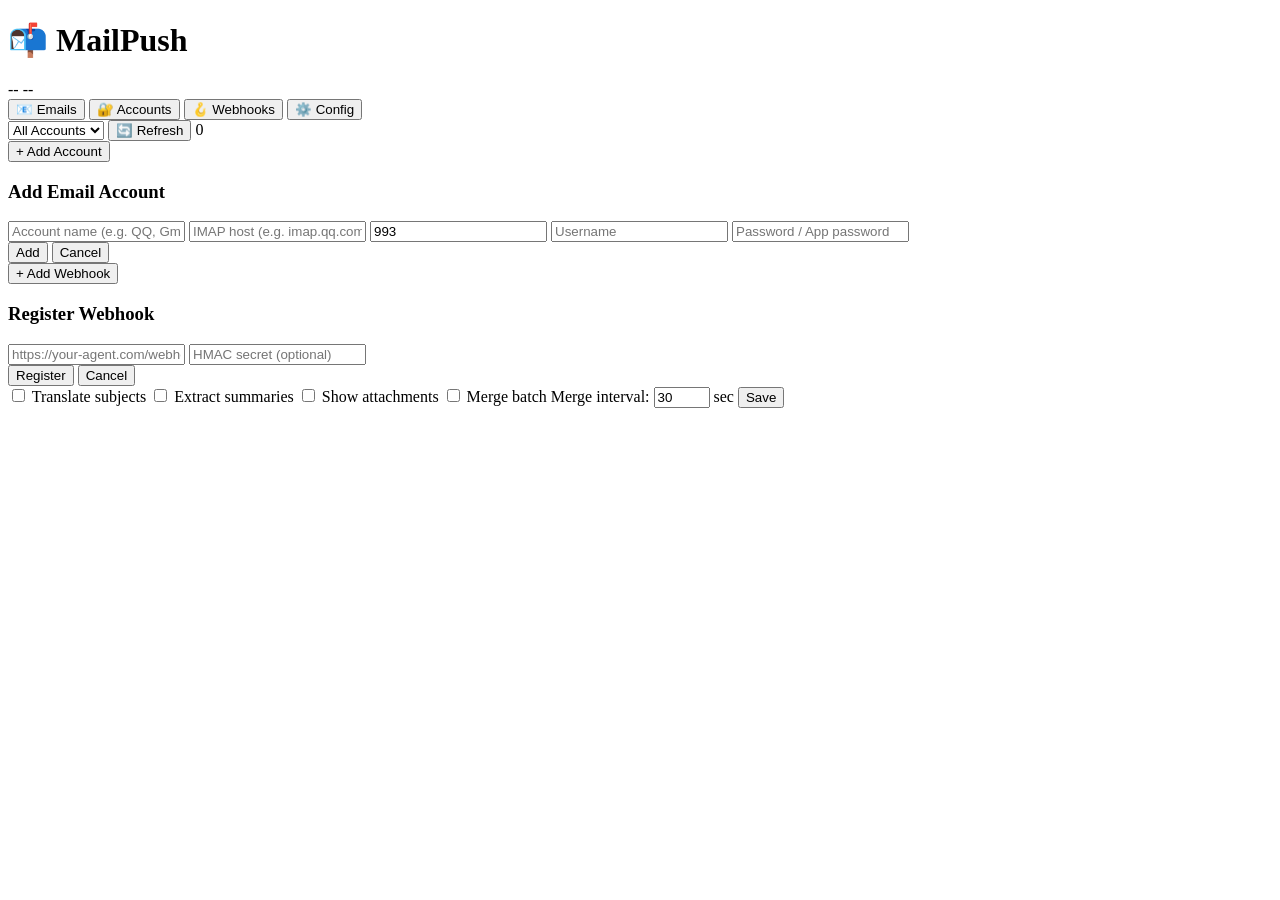
==== mailpush/static/index.html @ 152eb019 "Initial release: MailPush v1.0.0 IMAP IDLE real-time email push → hermes send → WeChat + Telegram. C" ====
<!DOCTYPE html>
<html lang="en">
<head>
<meta charset="UTF-8">
<meta name="viewport" content="width=device-width, initial-scale=1.0">
<title>MailPush Dashboard</title>
<link rel="stylesheet" href="/static/style.css">
</head>
<body>
<div id="app">
  <header>
    <h1>📬 MailPush</h1>
    <div class="status-bar">
      <span id="uptime">--</span>
      <span id="acct-count">--</span>
      <span id="conn-status" class="dot"></span>
    </div>
  </header>

  <nav>
    <button class="tab active" data-tab="emails">📧 Emails</button>
    <button class="tab" data-tab="accounts">🔐 Accounts</button>
    <button class="tab" data-tab="webhooks">🪝 Webhooks</button>
    <button class="tab" data-tab="config">⚙️ Config</button>
  </nav>

  <!-- EMAILS TAB -->
  <section id="tab-emails" class="tab-content active">
    <div class="toolbar">
      <select id="email-filter-acct">
        <option value="">All Accounts</option>
      </select>
      <button onclick="refreshEmails()">🔄 Refresh</button>
      <span id="email-count" class="badge">0</span>
    </div>
    <div id="email-list" class="card-list"></div>
  </section>

  <!-- ACCOUNTS TAB -->
  <section id="tab-accounts" class="tab-content">
    <button class="btn-primary" onclick="showAddAccount()">+ Add Account</button>
    <div id="account-list" class="card-list"></div>
    <div id="add-account-form" class="modal hidden">
      <h3>Add Email Account</h3>
      <input id="acct-name" placeholder="Account name (e.g. QQ, Gmail)">
      <input id="acct-host" placeholder="IMAP host (e.g. imap.qq.com)">
      <input id="acct-port" type="number" value="993" placeholder="Port">
      <input id="acct-user" placeholder="Username">
      <input id="acct-pass" type="password" placeholder="Password / App password">
      <div class="btn-row">
        <button class="btn-primary" onclick="addAccount()">Add</button>
        <button onclick="hideAddAccount()">Cancel</button>
      </div>
    </div>
  </section>

  <!-- WEBHOOKS TAB -->
  <section id="tab-webhooks" class="tab-content">
    <button class="btn-primary" onclick="showAddWebhook()">+ Add Webhook</button>
    <div id="webhook-list" class="card-list"></div>
    <div id="add-webhook-form" class="modal hidden">
      <h3>Register Webhook</h3>
      <input id="wh-url" placeholder="https://your-agent.com/webhook">
      <input id="wh-secret" placeholder="HMAC secret (optional)">
      <div class="btn-row">
        <button class="btn-primary" onclick="addWebhook()">Register</button>
        <button onclick="hideAddWebhook()">Cancel</button>
      </div>
    </div>
  </section>

  <!-- CONFIG TAB -->
  <section id="tab-config" class="tab-content">
    <div id="config-form">
      <label><input type="checkbox" id="cfg-translate"> Translate subjects</label>
      <label><input type="checkbox" id="cfg-summary"> Extract summaries</label>
      <label><input type="checkbox" id="cfg-attachments"> Show attachments</label>
      <label><input type="checkbox" id="cfg-merge"> Merge batch</label>
      <label>Merge interval: <input type="number" id="cfg-merge-interval" min="5" max="300" value="30"> sec</label>
      <button class="btn-primary" onclick="saveConfig()">Save</button>
    </div>
  </section>
</div>

<script src="/static/app.js"></script>
</body>
</html>
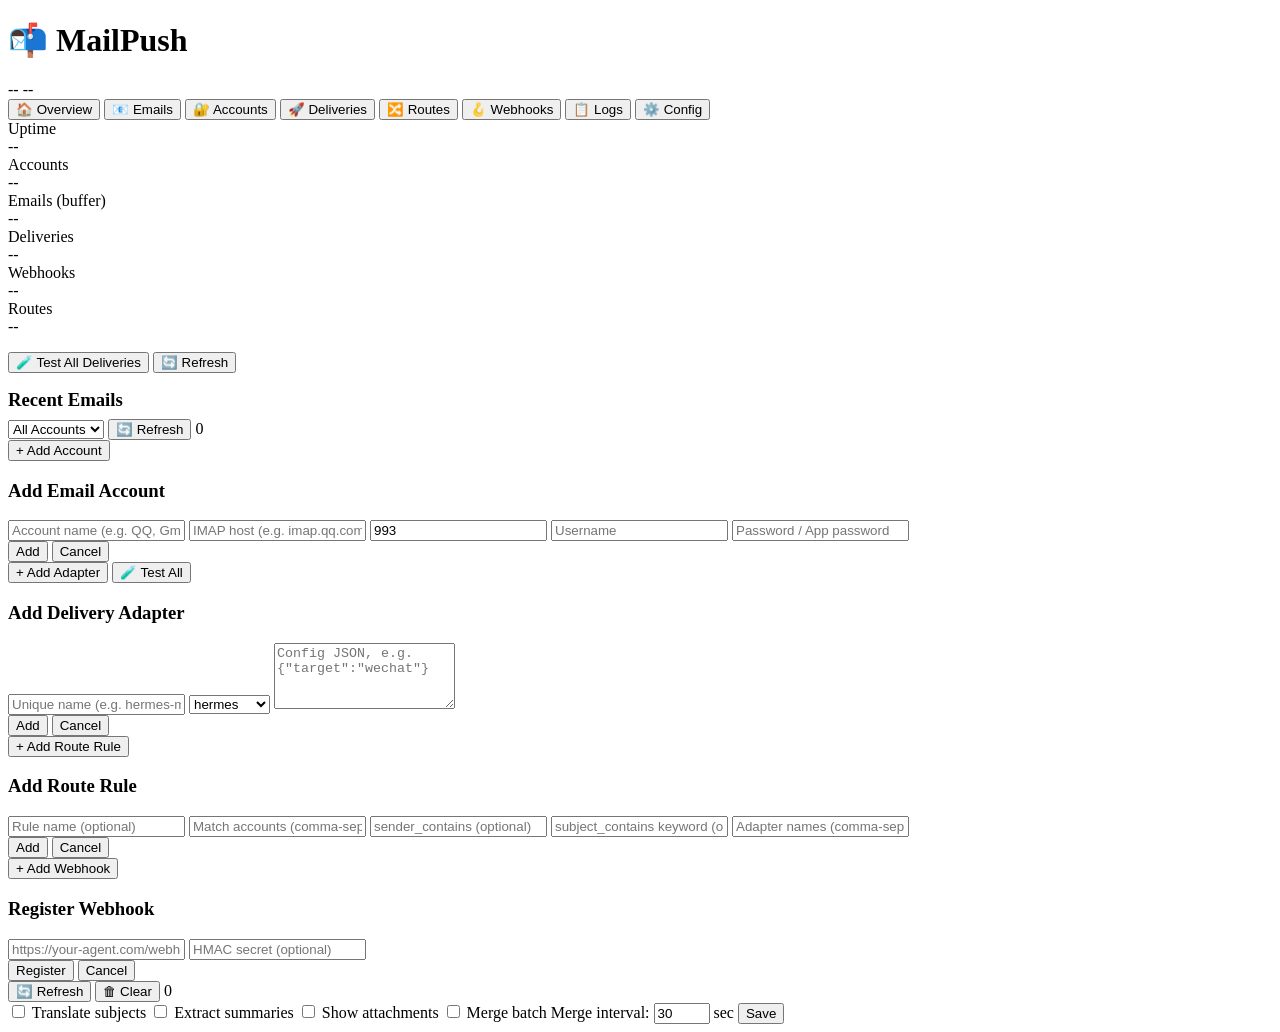
==== commit 19d1b3c9: "v9: 模块化重构 + 10项安全加固 目录重构: - api/   FastAPI REST + 7路由模块 - core/  配置/事件/模板/安全 - delivery/  13种 adapte" ====
--- a/mailpush/static/index.html
+++ b/mailpush/static/index.html
@@ -1,87 +1,188 @@
-<!DOCTYPE html>
-<html lang="en">
-<head>
-<meta charset="UTF-8">
-<meta name="viewport" content="width=device-width, initial-scale=1.0">
-<title>MailPush Dashboard</title>
-<link rel="stylesheet" href="/static/style.css">
-</head>
-<body>
-<div id="app">
-  <header>
-    <h1>📬 MailPush</h1>
-    <div class="status-bar">
-      <span id="uptime">--</span>
-      <span id="acct-count">--</span>
-      <span id="conn-status" class="dot"></span>
-    </div>
-  </header>
-
-  <nav>
-    <button class="tab active" data-tab="emails">📧 Emails</button>
-    <button class="tab" data-tab="accounts">🔐 Accounts</button>
-    <button class="tab" data-tab="webhooks">🪝 Webhooks</button>
-    <button class="tab" data-tab="config">⚙️ Config</button>
-  </nav>
-
-  <!-- EMAILS TAB -->
-  <section id="tab-emails" class="tab-content active">
-    <div class="toolbar">
-      <select id="email-filter-acct">
-        <option value="">All Accounts</option>
-      </select>
-      <button onclick="refreshEmails()">🔄 Refresh</button>
-      <span id="email-count" class="badge">0</span>
-    </div>
-    <div id="email-list" class="card-list"></div>
-  </section>
-
-  <!-- ACCOUNTS TAB -->
-  <section id="tab-accounts" class="tab-content">
-    <button class="btn-primary" onclick="showAddAccount()">+ Add Account</button>
-    <div id="account-list" class="card-list"></div>
-    <div id="add-account-form" class="modal hidden">
-      <h3>Add Email Account</h3>
-      <input id="acct-name" placeholder="Account name (e.g. QQ, Gmail)">
-      <input id="acct-host" placeholder="IMAP host (e.g. imap.qq.com)">
-      <input id="acct-port" type="number" value="993" placeholder="Port">
-      <input id="acct-user" placeholder="Username">
-      <input id="acct-pass" type="password" placeholder="Password / App password">
-      <div class="btn-row">
-        <button class="btn-primary" onclick="addAccount()">Add</button>
-        <button onclick="hideAddAccount()">Cancel</button>
-      </div>
-    </div>
-  </section>
-
-  <!-- WEBHOOKS TAB -->
-  <section id="tab-webhooks" class="tab-content">
-    <button class="btn-primary" onclick="showAddWebhook()">+ Add Webhook</button>
-    <div id="webhook-list" class="card-list"></div>
-    <div id="add-webhook-form" class="modal hidden">
-      <h3>Register Webhook</h3>
-      <input id="wh-url" placeholder="https://your-agent.com/webhook">
-      <input id="wh-secret" placeholder="HMAC secret (optional)">
-      <div class="btn-row">
-        <button class="btn-primary" onclick="addWebhook()">Register</button>
-        <button onclick="hideAddWebhook()">Cancel</button>
-      </div>
-    </div>
-  </section>
-
-  <!-- CONFIG TAB -->
-  <section id="tab-config" class="tab-content">
-    <div id="config-form">
-      <label><input type="checkbox" id="cfg-translate"> Translate subjects</label>
-      <label><input type="checkbox" id="cfg-summary"> Extract summaries</label>
-      <label><input type="checkbox" id="cfg-attachments"> Show attachments</label>
-      <label><input type="checkbox" id="cfg-merge"> Merge batch</label>
-      <label>Merge interval: <input type="number" id="cfg-merge-interval" min="5" max="300" value="30"> sec</label>
-      <button class="btn-primary" onclick="saveConfig()">Save</button>
-    </div>
-  </section>
-</div>
-
-<script src="/static/app.js"></script>
-</body>
-</html>
+<!DOCTYPE html>
+<html lang="en">
+<head>
+<meta charset="UTF-8">
+<meta name="viewport" content="width=device-width, initial-scale=1.0">
+<title>MailPush Dashboard</title>
+<link rel="stylesheet" href="/static/style.css">
+</head>
+<body>
+<div id="app">
+  <header>
+    <h1>📬 MailPush</h1>
+    <div class="status-bar">
+      <span id="uptime">--</span>
+      <span id="acct-count">--</span>
+      <span id="conn-status" class="dot"></span>
+    </div>
+  </header>
+
+  <nav>
+    <button class="tab active" data-tab="overview">🏠 Overview</button>
+    <button class="tab" data-tab="emails">📧 Emails</button>
+    <button class="tab" data-tab="accounts">🔐 Accounts</button>
+    <button class="tab" data-tab="deliveries">🚀 Deliveries</button>
+    <button class="tab" data-tab="routes">🔀 Routes</button>
+    <button class="tab" data-tab="webhooks">🪝 Webhooks</button>
+    <button class="tab" data-tab="logs">📋 Logs</button>
+    <button class="tab" data-tab="config">⚙️ Config</button>
+  </nav>
+
+  <!-- OVERVIEW TAB -->
+  <section id="tab-overview" class="tab-content active">
+    <div class="overview-grid">
+      <div class="stat-card">
+        <div class="stat-label">Uptime</div>
+        <div class="stat-value" id="ov-uptime">--</div>
+      </div>
+      <div class="stat-card">
+        <div class="stat-label">Accounts</div>
+        <div class="stat-value" id="ov-accounts">--</div>
+      </div>
+      <div class="stat-card">
+        <div class="stat-label">Emails (buffer)</div>
+        <div class="stat-value" id="ov-emails">--</div>
+      </div>
+      <div class="stat-card">
+        <div class="stat-label">Deliveries</div>
+        <div class="stat-value" id="ov-deliveries">--</div>
+      </div>
+      <div class="stat-card">
+        <div class="stat-label">Webhooks</div>
+        <div class="stat-value" id="ov-webhooks">--</div>
+      </div>
+      <div class="stat-card">
+        <div class="stat-label">Routes</div>
+        <div class="stat-value" id="ov-routes">--</div>
+      </div>
+    </div>
+    <div class="toolbar" style="margin-top:16px">
+      <button class="btn-primary" onclick="testAllDeliveries()">🧪 Test All Deliveries</button>
+      <button onclick="refreshOverview()">🔄 Refresh</button>
+    </div>
+    <div id="overview-delivery-result" class="result-box hidden"></div>
+    <h3 style="margin:16px 0 8px">Recent Emails</h3>
+    <div id="ov-email-list" class="card-list"></div>
+  </section>
+
+  <!-- EMAILS TAB -->
+  <section id="tab-emails" class="tab-content">
+    <div class="toolbar">
+      <select id="email-filter-acct">
+        <option value="">All Accounts</option>
+      </select>
+      <button onclick="refreshEmails()">🔄 Refresh</button>
+      <span id="email-count" class="badge">0</span>
+    </div>
+    <div id="email-list" class="card-list"></div>
+  </section>
+
+  <!-- ACCOUNTS TAB -->
+  <section id="tab-accounts" class="tab-content">
+    <div class="toolbar">
+      <button class="btn-primary" onclick="showAddAccount()">+ Add Account</button>
+    </div>
+    <div id="account-list" class="card-list"></div>
+    <div id="add-account-form" class="modal hidden">
+      <h3>Add Email Account</h3>
+      <input id="acct-name" placeholder="Account name (e.g. QQ, Gmail)">
+      <input id="acct-host" placeholder="IMAP host (e.g. imap.qq.com)">
+      <input id="acct-port" type="number" value="993" placeholder="Port">
+      <input id="acct-user" placeholder="Username">
+      <input id="acct-pass" type="password" placeholder="Password / App password">
+      <div class="btn-row">
+        <button class="btn-primary" onclick="addAccount()">Add</button>
+        <button onclick="hideAddAccount()">Cancel</button>
+      </div>
+    </div>
+  </section>
+
+  <!-- DELIVERIES TAB -->
+  <section id="tab-deliveries" class="tab-content">
+    <div class="toolbar">
+      <button class="btn-primary" onclick="showAddDelivery()">+ Add Adapter</button>
+      <button onclick="testAllDeliveries()">🧪 Test All</button>
+    </div>
+    <div id="delivery-list" class="card-list"></div>
+    <div id="add-delivery-form" class="modal hidden">
+      <h3>Add Delivery Adapter</h3>
+      <input id="dlv-name" placeholder="Unique name (e.g. hermes-main)">
+      <select id="dlv-type">
+        <option value="hermes">hermes</option>
+        <option value="http">http</option>
+        <option value="webhook">webhook</option>
+        <option value="command">command</option>
+        <option value="openclaw">openclaw</option>
+      </select>
+      <textarea id="dlv-config" rows="4" placeholder='Config JSON, e.g. {"target":"wechat"}'></textarea>
+      <div class="btn-row">
+        <button class="btn-primary" onclick="addDelivery()">Add</button>
+        <button onclick="hideAddDelivery()">Cancel</button>
+      </div>
+    </div>
+    <div id="delivery-test-result" class="result-box hidden"></div>
+  </section>
+
+  <!-- ROUTES TAB -->
+  <section id="tab-routes" class="tab-content">
+    <div class="toolbar">
+      <button class="btn-primary" onclick="showAddRoute()">+ Add Route Rule</button>
+    </div>
+    <div id="route-list" class="card-list"></div>
+    <div id="add-route-form" class="modal hidden">
+      <h3>Add Route Rule</h3>
+      <input id="rt-name" placeholder="Rule name (optional)">
+      <input id="rt-account" placeholder='Match accounts (comma-sep, e.g. QQ,Gmail)'>
+      <input id="rt-sender" placeholder="sender_contains (optional)">
+      <input id="rt-subject" placeholder="subject_contains keyword (optional)">
+      <input id="rt-adapters" placeholder="Adapter names (comma-sep, e.g. hermes-main)">
+      <div class="btn-row">
+        <button class="btn-primary" onclick="addRoute()">Add</button>
+        <button onclick="hideAddRoute()">Cancel</button>
+      </div>
+    </div>
+  </section>
+
+  <!-- WEBHOOKS TAB -->
+  <section id="tab-webhooks" class="tab-content">
+    <div class="toolbar">
+      <button class="btn-primary" onclick="showAddWebhook()">+ Add Webhook</button>
+    </div>
+    <div id="webhook-list" class="card-list"></div>
+    <div id="add-webhook-form" class="modal hidden">
+      <h3>Register Webhook</h3>
+      <input id="wh-url" placeholder="https://your-agent.com/webhook">
+      <input id="wh-secret" placeholder="HMAC secret (optional)">
+      <div class="btn-row">
+        <button class="btn-primary" onclick="addWebhook()">Register</button>
+        <button onclick="hideAddWebhook()">Cancel</button>
+      </div>
+    </div>
+  </section>
+
+  <!-- LOGS TAB -->
+  <section id="tab-logs" class="tab-content">
+    <div class="toolbar">
+      <button onclick="refreshLogs()">🔄 Refresh</button>
+      <button onclick="clearLogs()">🗑 Clear</button>
+      <span class="badge" id="log-count">0</span>
+    </div>
+    <div id="log-list" class="log-panel"></div>
+  </section>
+
+  <!-- CONFIG TAB -->
+  <section id="tab-config" class="tab-content">
+    <div id="config-form">
+      <label><input type="checkbox" id="cfg-translate"> Translate subjects</label>
+      <label><input type="checkbox" id="cfg-summary"> Extract summaries</label>
+      <label><input type="checkbox" id="cfg-attachments"> Show attachments</label>
+      <label><input type="checkbox" id="cfg-merge"> Merge batch</label>
+      <label>Merge interval: <input type="number" id="cfg-merge-interval" min="5" max="300" value="30"> sec</label>
+      <button class="btn-primary" onclick="saveConfig()">Save</button>
+    </div>
+  </section>
+</div>
+
+<script src="/static/app.js"></script>
+</body>
+</html>
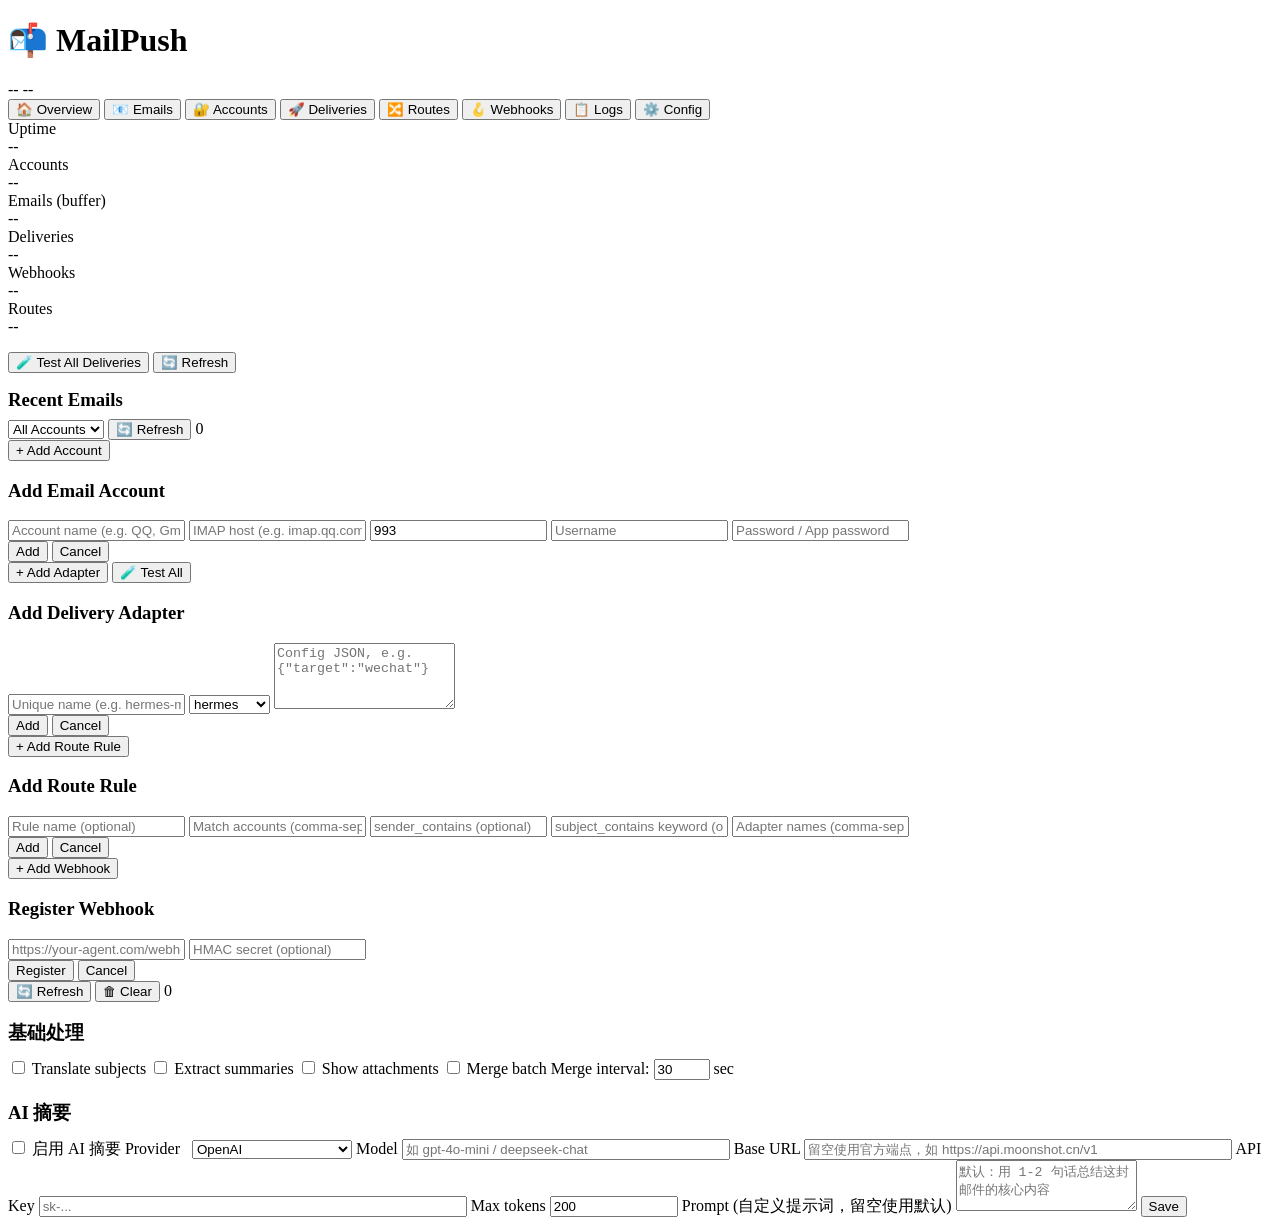
==== commit 703268f0: "v1.2.0 — 单邮箱独立代理 (HTTP/SOCKS5) + AI 摘要 - 新增 proxy_imap.py：基于 python-socks 的代理感知 IMAP4_SSL，支持每个邮箱独立走 " ====
--- a/mailpush/static/index.html
+++ b/mailpush/static/index.html
@@ -172,16 +172,36 @@
 
   <!-- CONFIG TAB -->
   <section id="tab-config" class="tab-content">
-    <div id="config-form">
+    <div id="config-form" class="card">
+      <h3 style="margin-bottom:12px">基础处理</h3>
       <label><input type="checkbox" id="cfg-translate"> Translate subjects</label>
       <label><input type="checkbox" id="cfg-summary"> Extract summaries</label>
       <label><input type="checkbox" id="cfg-attachments"> Show attachments</label>
       <label><input type="checkbox" id="cfg-merge"> Merge batch</label>
       <label>Merge interval: <input type="number" id="cfg-merge-interval" min="5" max="300" value="30"> sec</label>
+
+      <h3 style="margin:20px 0 12px">AI 摘要</h3>
+      <label><input type="checkbox" id="cfg-ai-enabled"> 启用 AI 摘要</label>
+      <label>Provider
+        <select id="cfg-ai-provider" class="control" style="width:160px;margin-left:8px">
+          <option value="openai">OpenAI</option>
+          <option value="kimi">Kimi</option>
+          <option value="claude">Claude</option>
+          <option value="deepseek">DeepSeek</option>
+          <option value="custom">Custom</option>
+        </select>
+      </label>
+      <label>Model <input type="text" id="cfg-ai-model" placeholder="如 gpt-4o-mini / deepseek-chat" class="control" style="width:320px"></label>
+      <label>Base URL <input type="text" id="cfg-ai-base_url" placeholder="留空使用官方端点，如 https://api.moonshot.cn/v1" class="control" style="width:420px"></label>
+      <label>API Key <input type="password" id="cfg-ai-api_key" placeholder="sk-..." class="control" style="width:420px"></label>
+      <label>Max tokens <input type="number" id="cfg-ai-max_tokens" min="50" max="2000" value="200" class="control" style="width:120px"></label>
+      <label>Prompt (自定义提示词，留空使用默认)
+        <textarea id="cfg-ai-prompt" rows="3" class="control" placeholder="默认：用 1-2 句话总结这封邮件的核心内容"></textarea>
+      </label>
       <button class="btn-primary" onclick="saveConfig()">Save</button>
     </div>
   </section>
-</div>
+
 
 <script src="/static/app.js"></script>
 </body>
